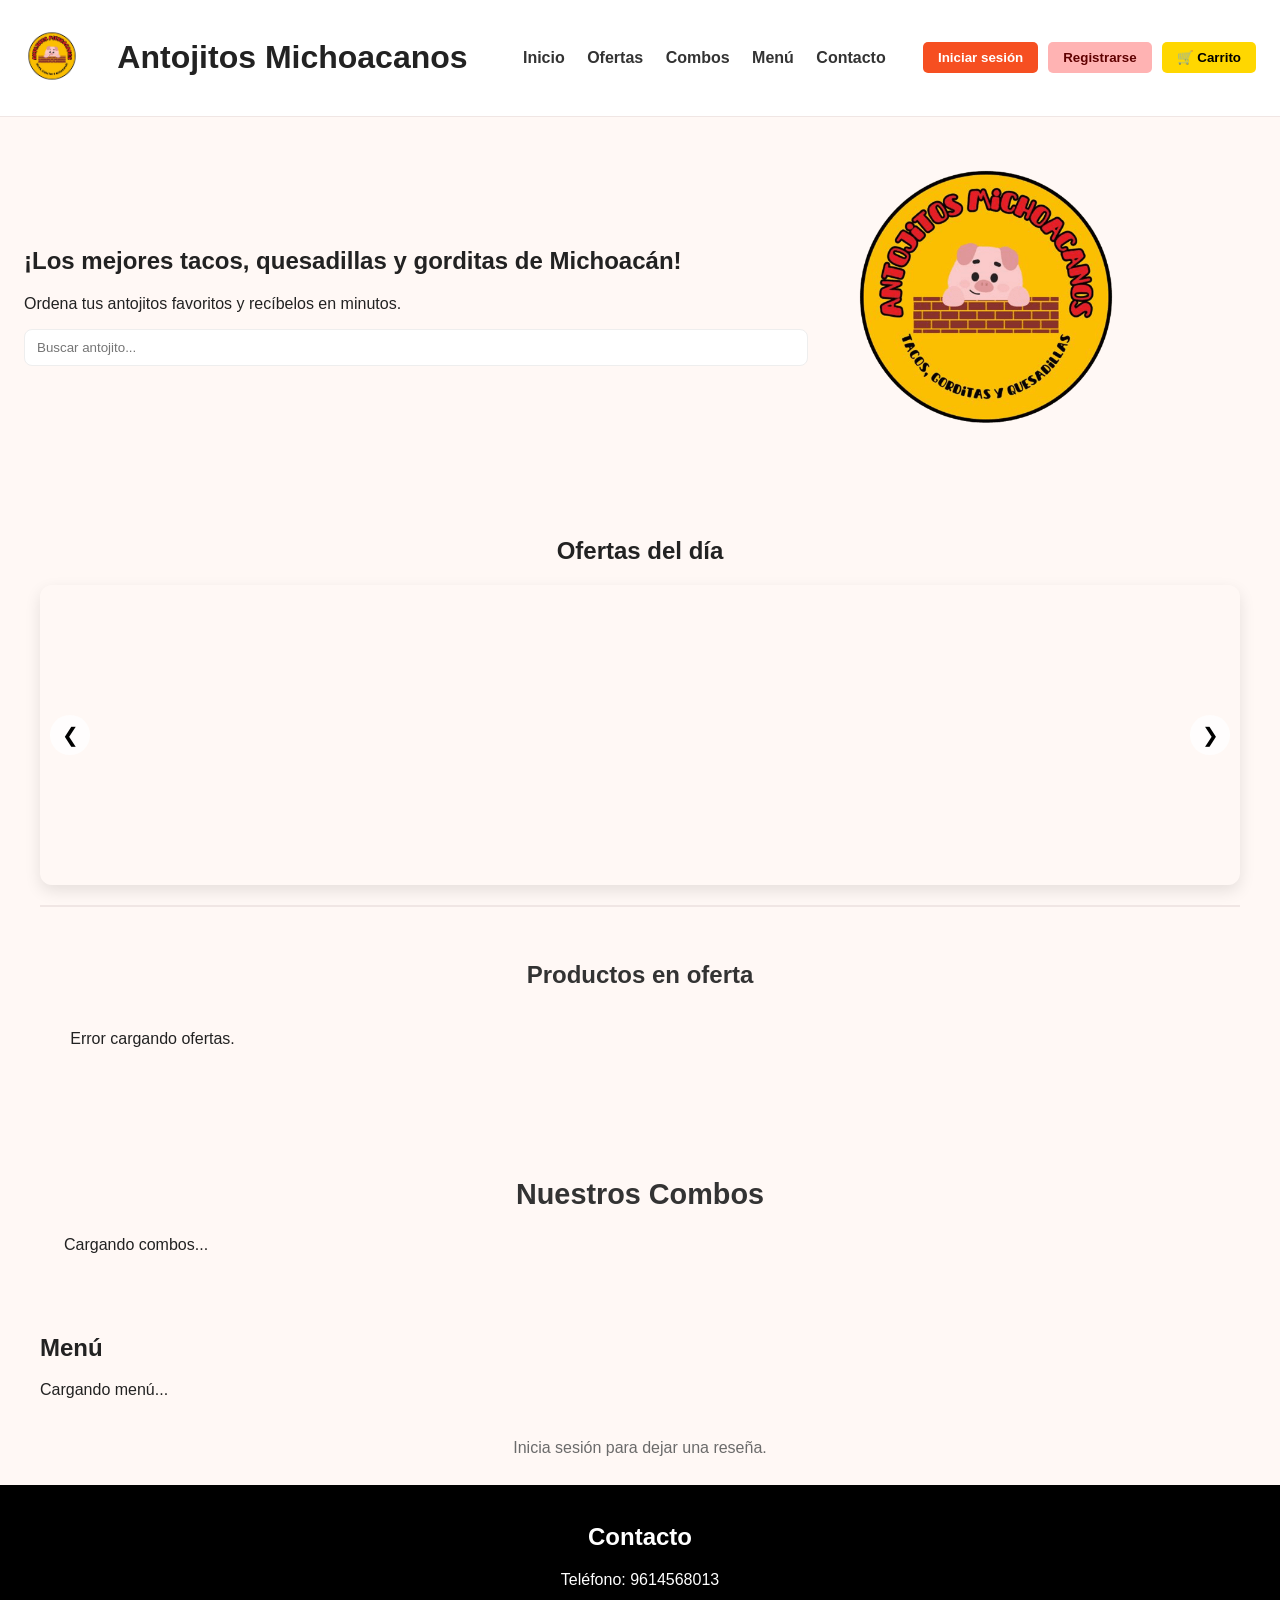
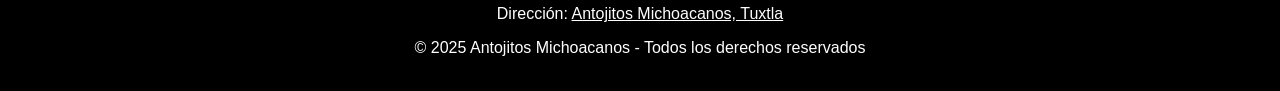
==== index.html @ 2a22ac3e "boton de combos agregado y funcionando" ====
<!DOCTYPE html>
<html lang="es">
<head>
	<meta charset="UTF-8">
	<meta name="viewport" content="width=device-width, initial-scale=1.0">
	<title>Antojitos Michoacanos - Ecommerce</title>
	<link rel="stylesheet" href="style_index.css">
</head>
<body>

	<header class="header">
		<div class="logo">
			<img src="img/logo.png" alt="Antojitos Michoacanos" width="56" height="56">
		</div>

		<h1>Antojitos Michoacanos</h1>

		<nav class="nav">
			<a href="#">Inicio</a>
            <a href="#ofertas-section">Ofertas</a>
            <a href="#combos-section">Combos</a>
			<a href="#menu-section">Menú</a>
			<a href="#contacto">Contacto</a>
		</nav>

		<div class="user-actions">
			<button class="btn-login" onclick="abrirModal('login')">Iniciar sesión</button>
			<button class="btn-register" onclick="abrirModal('register')">Registrarse</button>
			<button class="btn-cart" onclick="toggleCarrito()">🛒 Carrito</button>
		</div>
	</header>

	<section class="hero">
		<div>
			<h2>¡Los mejores tacos, quesadillas y gorditas de Michoacán!</h2>
			<p>Ordena tus antojitos favoritos y recíbelos en minutos.</p>
			<div class="search">
				<input type="text" id="search-input" placeholder="Buscar antojito...">
			</div>
		</div>
		<img src="img/logo.png" alt="Antojitos Michoacanos" style="border-radius:12px; max-width: 300px;">
	</section>

	<section class="ofertas-carousel" id="ofertas-section">
		<h2>Ofertas del día</h2>
		<div class="carousel-container">
			<button class="carousel-button prev">❮</button>
			<div class="carousel-track" id="carousel-track">
				<!-- Las diapositivas se cargarán dinámicamente aquí -->
			</div>
			<button class="carousel-button next">❯</button>
		</div>

		<!-- Productos en oferta -->
		<div class="ofertas-productos">
			<h3>Productos en oferta</h3>
			<div class="ofertas-grid" id="ofertas-grid">
				<div class="loading">Cargando productos en oferta...</div>
			</div>
		</div>
	</section>

	<!-- Sección de Combos -->
	<section class="combos-section" id="combos-section">
		<h2>Nuestros Combos</h2>
		<div class="combos-grid" id="combos-grid">
			<div class="loading">Cargando combos...</div>
		</div>
	</section>

	<main class="container" id="menu-section">
		<h2>Menú</h2>
		<div class="grid" id="menu-grid">
			<!-- Los productos se cargarán dinámicamente desde la API -->
			<div class="loading">Cargando menú...</div>
		</div>
	</main>

    <!-- Cuadro para dejar una reseña (se muestra solo si estás logueado) -->
    <section id="reseña-section" style="margin:20px auto; max-width:800px;">
        <div id="review-box-container">
            <!-- Se inyecta el formulario desde script_index.js cuando el usuario está logueado -->
        </div>
    </section>


	<!-- Carrito -->
	<div class="cart" id="carrito" style="display:none;">
		<header>
			<h3>Tu carrito</h3>
			<button onclick="toggleCarrito()">✖</button>
		</header>
		<div class="items" id="items"></div>
		<div class="foot">
			<p><strong>Total:</strong> $<span id="total">0</span></p>
			<button class="btn-checkout" onclick="finalizarCompra()">Finalizar compra</button>
		</div>
	</div>

	<!-- Modal Login/Register -->
    <div class="modal" id="modal" style="display: none;">
        <div class="modal-content" id="modal-content">
            <div class="modal-header">
                <div class="modal-tabs">
                    <button class="tab-link active" onclick="showTab('login')">Iniciar sesión</button>
                    <button class="tab-link" onclick="showTab('register')">Registrarse</button>
                </div>
                <button class="close-modal" onclick="cerrarModal()">&times;</button>
            </div>

            <div id="login" class="tab-content" style="display: block;">
                <div class="modal-body">
                    <input type="text" id="user-input" placeholder="Usuario o correo">
                    <input type="password" id="login-password" placeholder="Contraseña">
                    <a href="#" class="forgot-password">¿Olvidaste tu contraseña?</a>
                </div>
                <div class="modal-buttons">
                    <button class="btn-primary" onclick="login()">Iniciar sesión</button>
                </div>
            </div>

            <div id="register" class="tab-content" style="display: none;">
                <div class="modal-body">
                    <input type="text" id="register-user-input" placeholder="Nombre de usuario">
                    <input type="email" id="register-email" placeholder="Correo electrónico">
                    <input type="password" id="register-password" placeholder="Contraseña">
                    <input type="password" id="register-confirm-password" placeholder="Confirmar contraseña">
                </div>
                <div class="modal-buttons">
                    <button class="btn-primary" onclick="register()">Crear cuenta</button>
                </div>
            </div>

            <div class="social-login">
                <p>O inicia sesión con</p>
                <div class="social-buttons">
                    <button class="social-google" onclick="showToast('Login con Google - En desarrollo')">Google</button>
                    <button class="social-facebook" onclick="showToast('Login con Facebook - En desarrollo')">Facebook</button>
                </div>
            </div>
        </div>
    </div>



<!-- Modal de selección de guisos -->
<div class="modal" id="modalGuisos" style="display: none;">
    <div class="modal-content">
        <div class="modal-header">
            <h3 id="tituloGuisos">Seleccionar Guisos</h3>
            <button class="close-modal" onclick="cerrarModalGuisos()">&times;</button>
        </div>
        <div class="modal-body">
            <p>Selecciona la cantidad de cada guiso:</p>

            <!-- Contenedor dinámico para guisos (llenado desde JS) -->
            <div id="guisos-list">
                <!-- Se inyectan los sub_productos aquí -->
            </div>

            <div class="modal-buttons">
                <button class="btn-primary" onclick="confirmarGuisos()">Agregar al carrito</button>
            </div>
        </div>
    </div>
</div>

<!-- Modal de selección de bebidas -->
<div class="modal" id="modalBebidas" style="display: none;">
    <div class="modal-content">
        <div class="modal-header">
            <h3 id="tituloBebidas">Seleccionar Bebida</h3>
            <button class="close-modal" onclick="cerrarModalBebidas()">&times;</button>
        </div>
        <div class="modal-body">
            <div id="opciones-bebidas">
                <!-- Las opciones de bebidas se agregarán dinámicamente (antes estaba vacío) -->
            </div>
            <div class="modal-buttons">
                <button class="btn-primary" onclick="confirmarBebidas()">Agregar al carrito</button>
            </div>
        </div>
    </div>
</div>

<!-- Modal de selección de Consomé -->
<div class="modal" id="modalConsome" style="display: none;">
    <div class="modal-content">
        <div class="modal-header">
            <h3 id="tituloConsome">Seleccionar Consomé</h3>
            <button class="close-modal" onclick="cerrarModalConsome()">&times;</button>
        </div>
        <div class="modal-body">
            <p>Selecciona la presentación:</p>

            <!-- Contenedor dinámico para presentaciones de consomé -->
            <div id="consome-options">
                <!-- Radios dinámicos con los sub_productos (nombre / precio) -->
            </div>

            <div style="margin-top: 15px; padding: 12px; background: #f9f9f9; border-radius: 8px;">
                <label style="display: flex; align-items: center; gap: 8px; font-weight: 600;">
                    <span>Cantidad:</span>
                    <button onclick="cambiarCantidadConsome(-1)" style="width: 32px; height: 32px; border: none; background: var(--accent); color: white; border-radius: 8px; cursor: pointer;">-</button>
                    <input type="number" id="cantidad-consome" value="1" min="1" style="width: 60px; text-align: center; padding: 8px; border: 1px solid #ccc; border-radius: 8px;">
                    <button onclick="cambiarCantidadConsome(1)" style="width: 32px; height: 32px; border: none; background: var(--accent); color: white; border-radius: 8px; cursor: pointer;">+</button>
                </label>
            </div>

            <div class="modal-buttons" style="margin-top: 15px;">
                <button class="btn-primary" onclick="confirmarConsome()">Agregar al carrito</button>
            </div>
        </div>
    </div>
</div>

<!-- Modal de Métodos de Pago -->
<div class="modal" id="modalPago" style="display: none;">
    <div class="modal-content">
        <div class="modal-header">
            <h3>Métodos de pago</h3>
            <button class="close-modal" onclick="cerrarModalPago()">&times;</button>
        </div>
        <div class="modal-body">
            <div id="savedMethods">
                <p style="text-align:center; color:var(--muted);">Cargando métodos guardados...</p>
            </div>

            <hr style="border:none; border-top:1px solid #eee; margin:12px 0;">

            <div id="addPayment">
                <p style="margin:0 0 8px 0; font-weight:700;">Agregar nuevo método</p>
                <select id="payment-type" onchange="actualizarCamposPago()" style="padding:8px; border-radius:8px; border:1px solid #ddd; width:100%;">
                    <option value="efectivo">Efectivo</option>
                    <option value="tarjeta_credito">Tarjeta de Crédito</option>
                    <option value="tarjeta_debito">Tarjeta de Débito</option>
                </select>
                
                <!-- Campos para Tarjeta -->
                                <div id="campos-tarjeta" style="display:none;">
                                    <input id="payment-label" type="text" placeholder="Nombre (ej. Mi tarjeta Visa)" style="margin-top:8px; padding:8px; border-radius:8px; border:1px solid #ddd; width:100%; box-sizing:border-box;">
                                    <input id="payment-number" type="text" placeholder="Número de tarjeta" style="margin-top:8px; padding:8px; border-radius:8px; border:1px solid #ddd; width:100%; box-sizing:border-box;">
                                </div>
                
                                <div id="tipo-pedido-pago" style="margin-top:10px;">
                                    <p style="margin:0 0 8px 0; font-weight:700;">Tipo de Pedido:</p>
                                    <label><input type="radio" name="tipo_pedido_pago" value="local" checked> Local</label>
                                    <label><input type="radio" name="tipo_pedido_pago" value="llevar"> Llevar</label>
                                </div>
                
                                <div class="modal-buttons" style="margin-top:10px;">
                                    <button onclick="guardarMetodoPago()" class="btn-primary">Guardar método</button>
                                </div>
            </div>
        </div>
        <div class="modal-buttons" style="padding:16px; display:flex; gap:8px;">
            <button onclick="cerrarModalPago()" style="flex:1; border-radius:8px; padding:10px;">Cancelar</button>
            <button onclick="confirmarPago()" class="btn-primary" style="flex:1;">Confirmar y pagar</button>
        </div>
    </div>
</div>

	<footer class="footer" id="contacto">
		<h2>Contacto</h2>
		<p>Teléfono: 9614568013</p>
		<p>Dirección: <a href="https://maps.app.goo.gl/WC5f7nY7KcZCEkFu6" target="_blank">Antojitos Michoacanos, Tuxtla</a></p>
		<p>© 2025 Antojitos Michoacanos - Todos los derechos reservados</p>
	</footer>

    <!-- Notificación Toast -->
    <div class="toast-notification" id="toast">
        <span class="icon">✅</span>
        <span class="message"></span>
    </div>

	<script src="script_index.js?v=1.1"></script>
</body>
</html>
---- style_index.css ----
:root {
	--accent: #d9480f;
	--bg: #fff8f5;
	--muted: #6b6b6b;
}

html {
	scroll-behavior: smooth;
}

body {
	margin: 0;
	font-family: 'Inter', sans-serif;
	background: var(--bg);
	color: #222;
}

/* Header */
.header {
	display: flex;
	align-items: center;
	justify-content: space-between;
	padding: 18px 24px;
	background: #fff;
	border-bottom: 1px solid #f0e6e4;
	position: sticky;
	top: 0;
	z-index: 10;
}

.logo img {
	border-radius: 8px;
}

.nav a {
	margin-left: 18px;
	text-decoration: none;
	color: #333;
	font-weight: 600;
}

.nav a:hover {
	color: var(--accent);
}

/* Hero */
.hero {
	display: grid;
	grid-template-columns: 1fr 420px;
	gap: 28px;
	padding: 30px 24px;
	align-items: center;
}

.search {
	margin-top: 16px;
	display: flex;
	gap: 8px;
}

.search input {
	flex: 1;
	padding: 10px 12px;
	border-radius: 8px;
	border: 1px solid #eee;
}

.search button {
	background: var(--accent);
	color: white;
	border: none;
	padding: 10px 12px;
	border-radius: 8px;
	font-weight: 700;
	cursor: pointer;
}

/* Estilos para los resultados de búsqueda */
.search {
    position: relative;
}

.search-results {
    position: absolute;
    top: 100%;
    left: 0;
    right: 0;
    background: white;
    border-radius: 8px;
    box-shadow: 0 4px 12px rgba(0,0,0,0.1);
    margin-top: 8px;
    max-height: 300px;
    overflow-y: auto;
    display: none;
    z-index: 1000;
}

.search-item {
    display: flex;
    align-items: center;
    padding: 12px;
    cursor: pointer;
    border-bottom: 1px solid #eee;
    transition: background 0.2s ease;
}

.search-item:last-child {
    border-bottom: none;
}

.search-item:hover {
    background: #fff5ef;
}

.search-item img {
    width: 50px;
    height: 50px;
    object-fit: cover;
    border-radius: 6px;
    margin-right: 12px;
}

.search-item-info {
    flex: 1;
}

.search-item-info h4 {
    margin: 0;
    font-size: 1rem;
    color: #333;
}

.search-item-info p {
    margin: 4px 0 0;
    color: var(--accent);
    font-weight: 600;
}

.no-results {
    padding: 16px;
    text-align: center;
    color: #666;
}

/* Carrusel de Ofertas */
.ofertas-carousel {
	padding: 20px 24px;
	max-width: 1200px;
	margin: 20px auto;
	scroll-margin-top: 80px; /* Ajuste para el header sticky */
}

.ofertas-carousel h2 {
	text-align: center;
	margin-bottom: 20px;
}

.carousel-container {
	position: relative;
	overflow: hidden;
	border-radius: 12px;
	box-shadow: 0 6px 16px rgba(0, 0, 0, 0.1);
    height: 300px;
}

.carousel-track {
	display: flex;
	position: relative;
	height: 100%;
	width: 100%;
	transition: transform 0.5s ease-in-out;
}

.carousel-slide {
	flex: 0 0 100%;
	position: absolute;
	width: 100%;
	height: 100%;
}

.carousel-slide {
    min-width: 100%;
    position: absolute;
    transition: transform 0.5s ease-in-out;
}

.carousel-slide img {
    width: 100%;
    height: 300px;
    object-fit: cover;
    display: block;
}

.slide-content {
	position: absolute;
	bottom: 0;
	left: 0;
	right: 0;
	padding: 20px;
	background: linear-gradient(transparent, rgba(0,0,0,0.8));
	color: white;
}

.slide-content h3 {
	margin: 0;
	font-size: 24px;
}

.slide-content p {
	margin: 5px 0 0;
	opacity: 0.9;
}

.carousel-button {
	position: absolute;
	top: 50%;
	transform: translateY(-50%);
	background: rgba(255,255,255,0.8);
	border: none;
	width: 40px;
	height: 40px;
	border-radius: 50%;
	font-size: 20px;
	cursor: pointer;
	z-index: 2;
	transition: all 0.3s ease;
}

.carousel-button:hover {
	background: white;
	box-shadow: 0 0 10px rgba(0,0,0,0.2);
}

.carousel-button.prev {
	left: 10px;
}

.carousel-button.next {
	right: 10px;
}

/* Productos en oferta */
.ofertas-productos {
	padding: 30px 0;
	border-top: 2px solid #f0e6e4;
	margin-top: 20px;
}

.ofertas-productos h3 {
	text-align: center;
	font-size: 1.5rem;
	color: #333;
	margin-bottom: 25px;
}

.ofertas-grid {
	display: grid;
	grid-template-columns: repeat(auto-fill, minmax(160px, 1fr));
	gap: 18px;
	padding: 0 24px;
}

.oferta-card {
	background: white;
	border-radius: 12px;
	overflow: hidden;
	box-shadow: 0 6px 16px rgba(0, 0, 0, 0.04);
	transition: transform 0.3s ease, box-shadow 0.3s ease;
	position: relative;
}

.oferta-card:hover {
	transform: translateY(-8px);
	box-shadow: 0 12px 24px rgba(0, 0, 0, 0.12);
}

.oferta-card-image {
	width: 100%;
	height: 180px;
	object-fit: cover;
	display: block;
}

.oferta-card-content {
	padding: 14px;
}

.oferta-card-name {
	font-weight: 700;
	font-size: 0.95rem;
	color: #333;
	margin: 0 0 6px 0;
	overflow: hidden;
	text-overflow: ellipsis;
	white-space: nowrap;
}

.oferta-card-description {
	font-size: 0.8rem;
	color: #888;
	margin: 0 0 10px 0;
	display: -webkit-box;
	-webkit-line-clamp: 3;
	-webkit-box-orient: vertical;
	line-clamp: 3;
	overflow: hidden;
	word-wrap: break-word;
}

.oferta-card-price {
	color: var(--accent);
	font-weight: 700;
	font-size: 1.1rem;
	margin-bottom: 10px;
}

.oferta-card-button {
	width: 100%;
	padding: 10px;
	background: var(--accent);
	color: white;
	border: none;
	border-radius: 8px;
	font-weight: 600;
	cursor: pointer;
	transition: background 0.2s ease;
	font-size: 0.9rem;
}

.oferta-card-button:hover {
	background: #b83b0d;
}

.oferta-badge {
	position: absolute;
	top: 10px;
	right: 10px;
	background: var(--accent);
	color: white;
	padding: 6px 12px;
	border-radius: 20px;
	font-weight: 700;
	font-size: 0.8rem;
}

/* =============================
   Sección de Combos
============================= */
.combos-section {
	padding: 20px 24px;
	max-width: 1200px;
	margin: 20px auto;
	scroll-margin-top: 80px;
}

.combos-section h2 {
	text-align: center;
	margin-bottom: 25px;
	font-size: 1.8rem;
	color: #333;
}

.combos-grid {
	display: grid;
	grid-template-columns: repeat(auto-fill, minmax(160px, 1fr));
	gap: 18px;
	padding: 0 24px;
}

.combo-card {
	background: white;
	border-radius: 12px;
	overflow: hidden;
	box-shadow: 0 6px 16px rgba(0, 0, 0, 0.04);
	transition: transform 0.3s ease, box-shadow 0.3s ease;
	position: relative;
	display: flex;
	flex-direction: column;
}

.combo-card:hover {
	transform: translateY(-8px);
	box-shadow: 0 12px 24px rgba(0, 0, 0, 0.12);
}

.combo-card-image {
	width: 100%;
	height: 180px;
	object-fit: cover;
	display: block;
}

.combo-card-content {
	padding: 14px;
	flex: 1;
	display: flex;
	flex-direction: column;
}

.combo-card-name {
	font-weight: 700;
	font-size: 0.95rem;
	color: #333;
	margin: 0 0 6px 0;
	overflow: hidden;
	text-overflow: ellipsis;
	white-space: nowrap;
}

.combo-card-description {
	font-size: 0.8rem;
	color: #888;
	margin: 0 0 10px 0;
	display: -webkit-box;
	-webkit-line-clamp: 2;
	-webkit-box-orient: vertical;
	line-clamp: 2;
	overflow: hidden;
	word-wrap: break-word;
	flex: 1;
}

.combo-card-price {
	color: var(--accent);
	font-weight: 700;
	font-size: 1.1rem;
	margin-bottom: 10px;
}

.combo-card-button {
	width: 100%;
	padding: 10px;
	background: var(--accent);
	color: white;
	border: none;
	border-radius: 8px;
	font-weight: 600;
	cursor: pointer;
	transition: background 0.2s ease;
	font-size: 0.9rem;
}

.combo-card-button:hover {
	background: #b83b0d;
}

.combo-badge {
	position: absolute;
	top: 10px;
	right: 10px;
	background: #4CAF50;
	color: white;
	padding: 6px 12px;
	border-radius: 20px;
	font-weight: 700;
	font-size: 0.8rem;
}

/* Productos */
.container {
	padding: 20px 24px;
	max-width: 1200px;
	margin: auto;
	scroll-margin-top: 80px; /* Ajuste para el header sticky */
}

.grid {
	display: grid;
	grid-template-columns: repeat(auto-fill, minmax(220px, 1fr));
	gap: 18px;
}

.card {
	background: white;
	border-radius: 12px;
	padding: 12px;
	box-shadow: 0 6px 16px rgba(0, 0, 0, 0.04);
	text-align: center;
}

.card img {
	width: 100%;
	height: 140px;
	object-fit: cover;
	border-radius: 8px;
}

.card button {
	margin-top: 10px;
	background: var(--accent);
	color: white;
	border: none;
	padding: 8px 10px;
	border-radius: 8px;
	cursor: pointer;
}

/* Carrito */
.cart {
	position: fixed;
	right: 18px;
	bottom: 18px;
	width: 320px;
	background: white;
	border-radius: 12px;
	box-shadow: 0 12px 30px rgba(0, 0, 0, 0.12);
	overflow: hidden;
}

.cart header {
	display: flex;
	justify-content: space-between;
	align-items: center;
	padding: 12px;
	background: linear-gradient(90deg, var(--accent), #b83b0d);
	color: white;
}

.cart .items {
	max-height: 320px;
	overflow: auto;
	padding: 12px;
}

.cart .foot {
	padding: 12px;
	border-top: 1px solid #f3e6e4;
}

/* Botón checkout */
.btn-checkout {
	width: 100%;
	padding: 10px;
	border: none;
	border-radius: 10px;
	background: var(--accent);
	color: white;
	font-weight: 700;
	cursor: pointer;
}

/* Modal */
.modal {
	position: fixed;
	inset: 0;
	background: rgba(0, 0, 0, 0.6);
	display: none;
	align-items: center;
	justify-content: center;
	animation: fadeIn 0.3s ease-out;
	z-index: 999;
	padding: 16px;
}

@keyframes fadeIn {
	from { opacity: 0; }
	to { opacity: 1; }
}

.modal-content {
	background: white;
	border-radius: 16px;
	width: 420px;
	max-width: 100%;
	box-shadow: 0 10px 25px rgba(0,0,0,0.1);
	transform: scale(0.95);
	animation: scaleIn 0.3s ease-out forwards;
	overflow: hidden;
	max-height: calc(100vh - 32px);
	overflow-y: auto;
	box-sizing: border-box;
}

.modal-header {
    display: flex;
    justify-content: space-between;
    align-items: center;
    padding: 10px 10px 0 24px;
}

.modal-tabs {
    display: flex;
}

.tab-link {
    padding: 10px 16px;
    border: none;
    background: none;
    cursor: pointer;
    font-size: 1rem;
    color: #888;
    position: relative;
    transition: color 0.2s ease;
}

.tab-link.active {
    color: #000;
    font-weight: bold;
}

.tab-link.active::after {
    content: '';
    position: absolute;
    bottom: -1px;
    left: 0;
    right: 0;
    height: 2px;
    background: var(--accent);
}

.tab-content {
    display: none;
	padding: 24px;
}

.tab-content.active {
    display: block;
}

.forgot-password {
    font-size: 0.9rem;
    text-align: right;
    color: var(--accent);
    text-decoration: none;
    margin-top: 4px;
}

.btn-primary {
    width: 100%;
    padding: 12px;
    border: none;
    border-radius: 8px;
    background: var(--accent);
    color: white;
    font-weight: 700;
    cursor: pointer;
    transition: background 0.2s ease;
}

.btn-primary:hover {
    background: #b83b0d;
}

.social-login {
    padding: 24px;
    text-align: center;
    background: #f9f9f9;
    border-top: 1px solid #eee;
}

.social-login p {
    margin: 0 0 12px;
    color: #888;
}

.social-buttons {
    display: flex;
    gap: 12px;
}

.social-buttons button {
    flex: 1;
    padding: 10px;
    border-radius: 8px;
    border: 1px solid #ddd;
    background: white;
    cursor: pointer;
    font-weight: 600;
    transition: all 0.2s ease;
}

.social-buttons button:hover {
    transform: translateY(-2px);
    box-shadow: 0 4px 8px rgba(0,0,0,0.05);
}

.social-google { color: #db4437; }
.social-facebook { color: #3b5998; }

@keyframes scaleIn {
	from { transform: scale(0.95); opacity: 0; }
	to { transform: scale(1); opacity: 1; }
}

.modal-header {
	display: flex;
	justify-content: space-between;
	align-items: center;
	border-bottom: 1px solid #eee;
	padding-bottom: 10px;
}

.modal-body {
	padding: 20px 24px;
	display: flex;
	flex-direction: column;
	gap: 12px;
}

.modal-body input,
.modal-body select {
	width: 100%;
	padding: 12px 14px;
	border-radius: 8px;
	border: 1px solid #ddd;
	transition: all 0.2s ease;
	box-sizing: border-box;
	margin: 0;
}

.modal-body input:focus {
	outline: none;
	border-color: var(--accent);
	box-shadow: 0 0 0 3px color-mix(in srgb, var(--accent) 20%, transparent);
}

.modal-buttons button {
	flex: 1;
	padding: 10px;
	border-radius: 8px;
	border: 1px solid #ccc;
	cursor: pointer;
	transition: all 0.2s ease;
}

.modal-buttons button:hover {
	transform: translateY(-2px);
	box-shadow: 0 4px 8px rgba(0,0,0,0.1);
}

.modal-buttons button:last-child {
	background-color: var(--accent);
	color: white;
	border: none;
}

.modal-buttons {
	display: flex;
	gap: 8px;
	margin-top: 20px;
}

.welcome-user {
	font-weight: bold;
	margin-right: 10px;
}

.btn-logout {
	background-color: #dc3545;
	color: white;
}

.close-modal {
	background: none;
	border: none;
	font-size: 1.5rem;
	cursor: pointer;
	color: #888;
	transition: color 0.2s ease;
}

.close-modal:hover {
	color: #333;
}

/* Botones de usuario */
.user-actions {
	display: flex;
	gap: 10px;
}

.user-actions button {
	padding: 8px 15px;
	border: none;
	border-radius: 5px;
	cursor: pointer;
	font-weight: bold;
	transition: 0.3s ease;
}

.btn-login {
	background-color: #f64f21;
	color: #ffffff;
}

.btn-register {
	background-color: #ffb3b3;
	color: #600000;
}

.btn-cart {
	background-color: #ffd700;
	color: #000;
}

.user-actions button:hover {
	transform: scale(1.05);
	opacity: 0.9;
}

/* Footer */
.footer {
	padding: 18px 24px;
	margin-top: 28px;
	background-color: #000;
	color: #fff;
	text-align: center;
}

.footer a {
	color: #fff;
}

/* Responsive */
@media (max-width: 900px) {
	.hero {
		grid-template-columns: 1fr;
	}
	.cart {
		width: 92%;
		left: 4%;
		right: 4%;
	}
}

/* Ajustes para móviles */
@media (max-width: 480px) {
	.modal {
		padding: 12px;
	}
	.modal-content {
		width: 100%;
		max-height: calc(100vh - 24px);
	}
	.modal-body {
		padding: 16px;
	}
	.modal-buttons {
		padding: 16px;
	}
}

/* =============================
   Modal de selección de guisos
============================= */

#modalGuisos .modal-content {
	padding: 24px;
	border-radius: 16px;
	background: #fff;
	box-shadow: 0 12px 30px rgba(0, 0, 0, 0.15);
	width: 420px;
	max-width: 90%;
}

#modalGuisos .modal-header {
	display: flex;
	justify-content: space-between;
	align-items: center;
	margin-bottom: 16px;
	padding-bottom: 10px;
	border-bottom: 1px solid #eee;
}

#modalGuisos .modal-header h3 {
	font-size: 1.25rem;
	color: #333;
	margin: 0;
}

#modalGuisos .modal-body {
	display: flex;
	flex-direction: column;
	gap: 16px;
}

#modalGuisos p {
	margin: 0;
	color: #666;
	font-size: 0.95rem;
	text-align: center;
}

.guiso-item {
	display: flex;
	justify-content: space-between;
	align-items: center;
	background: #fafafa;
	padding: 10px 14px;
	border-radius: 10px;
	border: 1px solid #eee;
	transition: background 0.2s ease;
}

.guiso-item:hover {
	background: #fff5ef;
}

.guiso-item span {
	font-weight: 600;
	color: #333;
}

.cantidad-control {
	display: flex;
	align-items: center;
	gap: 8px;
}

.cantidad-control button {
	width: 32px;
	height: 32px;
	border: none;
	background-color: var(--accent);
	color: white;
	font-size: 18px;
	border-radius: 8px;
	cursor: pointer;
	transition: transform 0.2s ease, background 0.2s ease;
}

.cantidad-control button:hover {
	transform: scale(1.1);
	background-color: #b83b0d;
}

.cantidad-control input {
	width: 60px;
	text-align: center;
	padding: 8px;
	border-radius: 8px;
	border: 1px solid #ccc;
	font-weight: 600;
	font-size: 1rem;
}

#modalGuisos .modal-buttons {
	margin-top: 18px;
}

#modalGuisos .btn-primary {
	width: 100%;
	padding: 12px;
	border-radius: 10px;
	font-size: 1rem;
}

/* =============================
   Modal de selección de bebidas
============================= */

#modalBebidas .modal-content {
	padding: 24px;
	border-radius: 16px;
	background: #fff;
	box-shadow: 0 12px 30px rgba(0, 0, 0, 0.15);
	width: 420px;
	max-width: 90%;
}

#modalBebidas .modal-header {
	display: flex;
	justify-content: space-between;
	align-items: center;
	margin-bottom: 16px;
	padding-bottom: 10px;
	border-bottom: 1px solid #eee;
}

#modalBebidas .modal-header h3 {
	font-size: 1.25rem;
	color: #333;
	margin: 0;
}

#modalBebidas .modal-body {
	display: flex;
	flex-direction: column;
	gap: 16px;
}

#modalBebidas p {
	margin: 0;
	color: #666;
	font-size: 0.95rem;
	text-align: center;
}

#modalBebidas .modal-buttons {
	margin-top: 18px;
}

#modalBebidas .btn-primary {
	width: 100%;
	padding: 12px;
	border-radius: 10px;
	font-size: 1rem;
}

/* =============================
   Modal de selección de Consomé
============================= */

#modalConsome .modal-content {
	padding: 24px;
	border-radius: 16px;
	background: #fff;
	box-shadow: 0 12px 30px rgba(0, 0, 0, 0.15);
	width: 420px;
	max-width: 90%;
}

#modalConsome .modal-header {
	display: flex;
	justify-content: space-between;
	align-items: center;
	margin-bottom: 16px;
	padding-bottom: 10px;
	border-bottom: 1px solid #eee;
}

#modalConsome .modal-header h3 {
	font-size: 1.25rem;
	color: #333;
	margin: 0;
}

#modalConsome .modal-body {
	display: flex;
	flex-direction: column;
	gap: 12px;
}

#modalConsome p {
	margin: 0;
	color: #666;
	font-size: 0.95rem;
	text-align: center;
}

.consome-item {
	display: flex;
	align-items: center;
	padding: 12px 14px;
	background: #fafafa;
	border-radius: 10px;
	border: 1px solid #eee;
	transition: background 0.2s ease, border-color 0.2s ease;
	cursor: pointer;
}

.consome-item:hover {
	background: #fff5ef;
	border-color: var(--accent);
}

.consome-item label {
	display: flex;
	align-items: center;
	gap: 12px;
	width: 100%;
	margin: 0;
	cursor: pointer;
}

.consome-item input[type="radio"] {
	width: 18px;
	height: 18px;
	cursor: pointer;
	accent-color: var(--accent);
}

.size-label {
	flex: 1;
	font-weight: 600;
	color: #333;
}

.size-price {
	color: var(--accent);
	font-weight: 700;
	font-size: 1rem;
}

#modalConsome .modal-buttons {
	margin-top: 18px;
}

#modalConsome .btn-primary {
	width: 100%;
	padding: 12px;
	border-radius: 10px;
	font-size: 1rem;
}

/* =============================
   Notificación Toast
============================= */
.toast-notification {
    position: fixed;
    top: 20px;
    right: 20px;
    background-color: #4CAF50;
    color: white;
    padding: 16px 24px;
    border-radius: 8px;
    box-shadow: 0 4px 12px rgba(0,0,0,0.15);
    display: flex;
    align-items: center;
    gap: 12px;
    z-index: 9999;
    opacity: 0;
    transform: translateY(-20px);
    transition: all 0.3s ease;
}

.toast-notification.show {
    opacity: 1;
    transform: translateY(0);
}

.toast-notification .icon {
    font-size: 24px;
}

.toast-notification .message {
    font-weight: 500;
}

/* =============================
   Mensaje de error en cantidad
============================= */
.error-msg {
	display: none;
	color: #e74c3c;
	font-size: 0.8rem;
	margin-top: 4px;
	font-weight: 500;
	text-align: right;
}

/* =============================
   Review Box
============================= */
.review-box {
    background: #fff;
    border: 1px solid #eee;
    padding: 20px;
    border-radius: 12px;
    box-shadow: 0 6px 16px rgba(0, 0, 0, 0.04);
    margin-top: 20px;
}

.review-title {
    font-size: 1.5rem;
    color: var(--accent);
    margin-top: 0;
    margin-bottom: 15px;
    text-align: center;
}

.form-group {
    margin-bottom: 15px;
}

.form-label {
    display: block;
    font-size: 0.95rem;
    color: #555;
    margin-bottom: 5px;
    font-weight: 600;
}

.form-select,
.form-textarea {
    width: 100%;
    padding: 10px 12px;
    border-radius: 8px;
    border: 1px solid #ddd;
    box-sizing: border-box;
    font-family: 'Inter', sans-serif;
    font-size: 1rem;
    transition: border-color 0.2s ease, box-shadow 0.2s ease;
}

.form-select:focus,
.form-textarea:focus {
    outline: none;
    border-color: var(--accent);
    box-shadow: 0 0 0 3px rgba(217, 72, 15, 0.2);
}

.form-textarea {
    resize: vertical;
}

.form-actions {
    text-align: right;
    margin-top: 20px;
}

.form-actions .btn-primary {
    padding: 10px 20px;
    font-size: 1rem;
    border-radius: 8px;
}
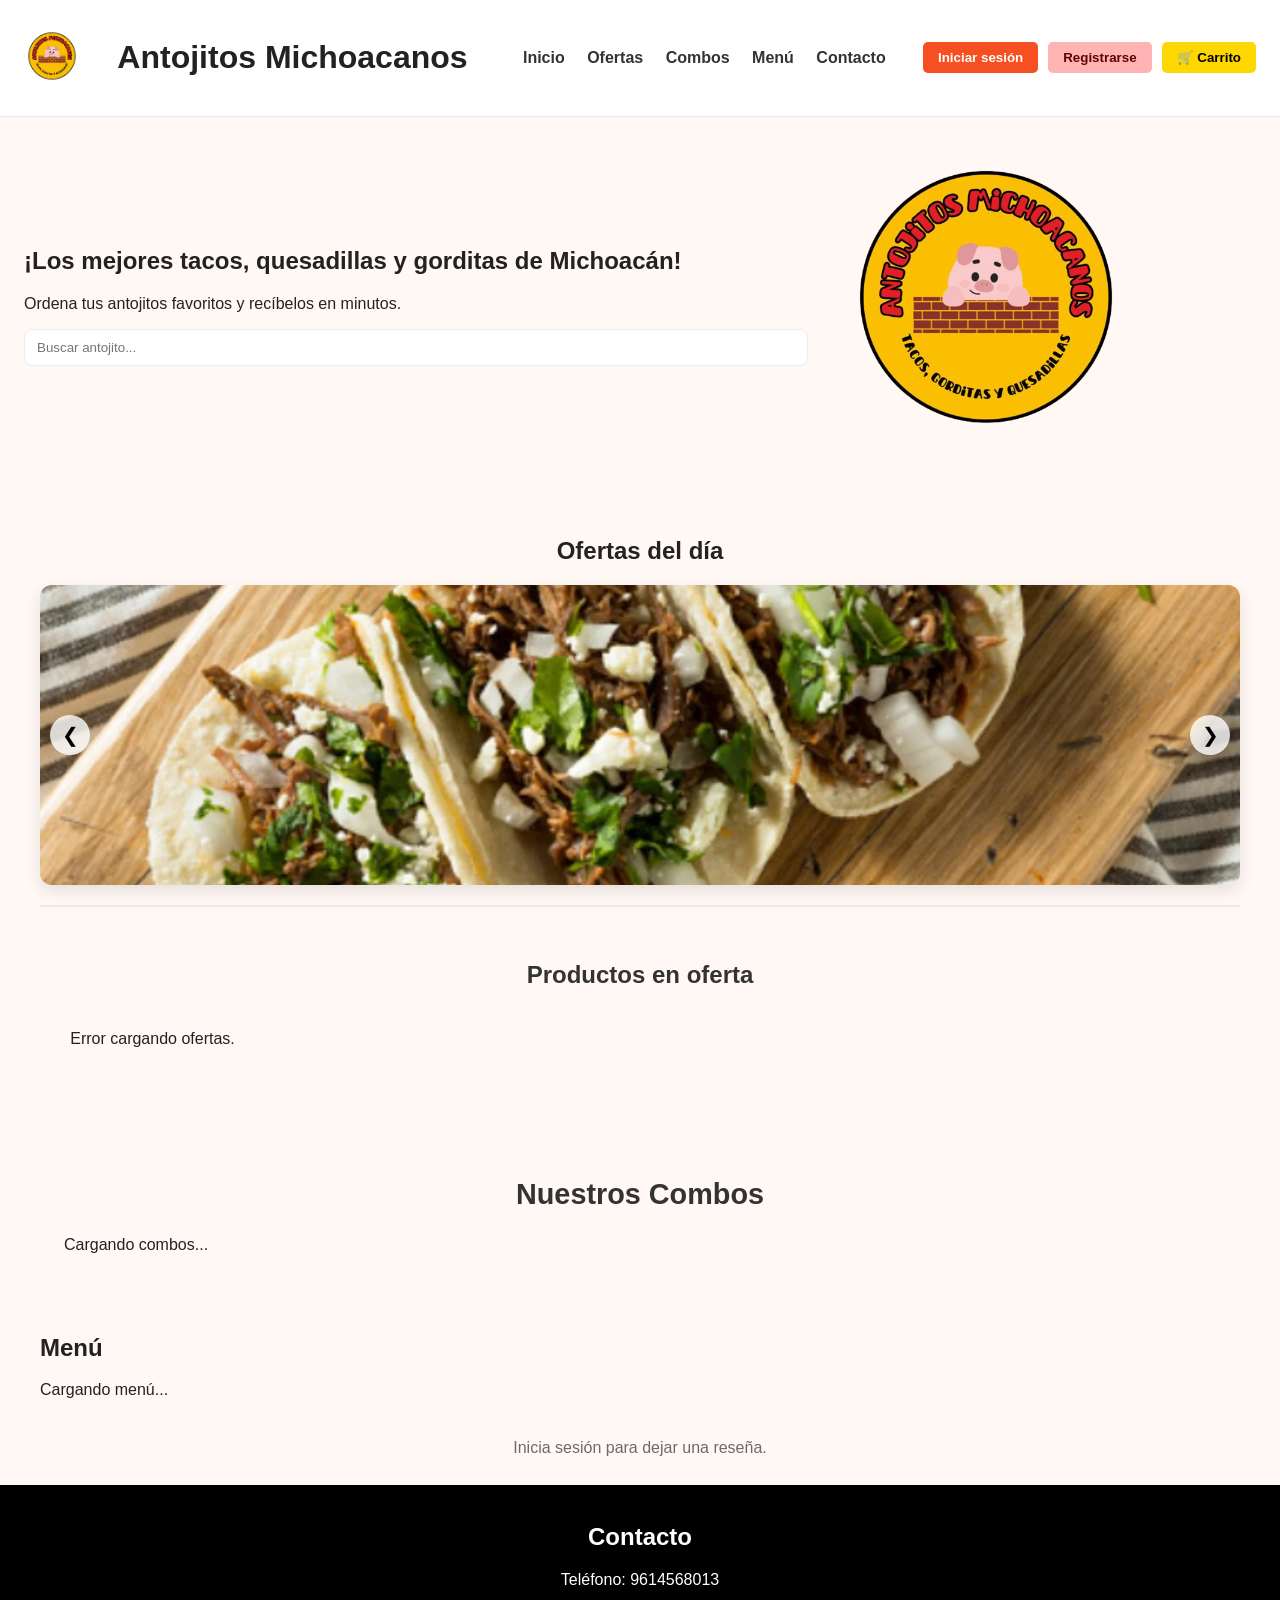
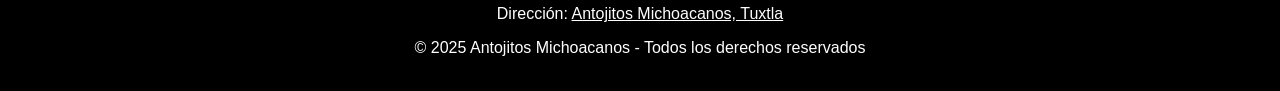
==== commit bf4e9a24: "carrucel_funcionando" ====
--- a/index.html
+++ b/index.html
@@ -46,7 +46,11 @@
 		<div class="carousel-container">
 			<button class="carousel-button prev">❮</button>
 			<div class="carousel-track" id="carousel-track">
-				<!-- Las diapositivas se cargarán dinámicamente aquí -->
+				<div class="carousel-slide"><img src="img/tacos.jpg" alt="Tacos"></div>
+				<div class="carousel-slide"><img src="img/quesadillas.jpg" alt="Quesadillas"></div>
+				<div class="carousel-slide"><img src="img/gorditas.jpg" alt="Gorditas"></div>
+				<div class="carousel-slide"><img src="img/aguas.jpg" alt="Aguas Frescas"></div>
+				<div class="carousel-slide"><img src="img/consome.jpg" alt="Consomé"></div>
 			</div>
 			<button class="carousel-button next">❯</button>
 		</div>
--- a/style_index.css
+++ b/style_index.css
@@ -173,20 +173,14 @@
 
 .carousel-slide {
 	flex: 0 0 100%;
-	position: absolute;
 	width: 100%;
 	height: 100%;
-}
-
-.carousel-slide {
-    min-width: 100%;
-    position: absolute;
-    transition: transform 0.5s ease-in-out;
+	position: relative; /* Needed for slide content positioning */
 }
 
 .carousel-slide img {
     width: 100%;
-    height: 300px;
+    height: 100%;
     object-fit: cover;
     display: block;
 }
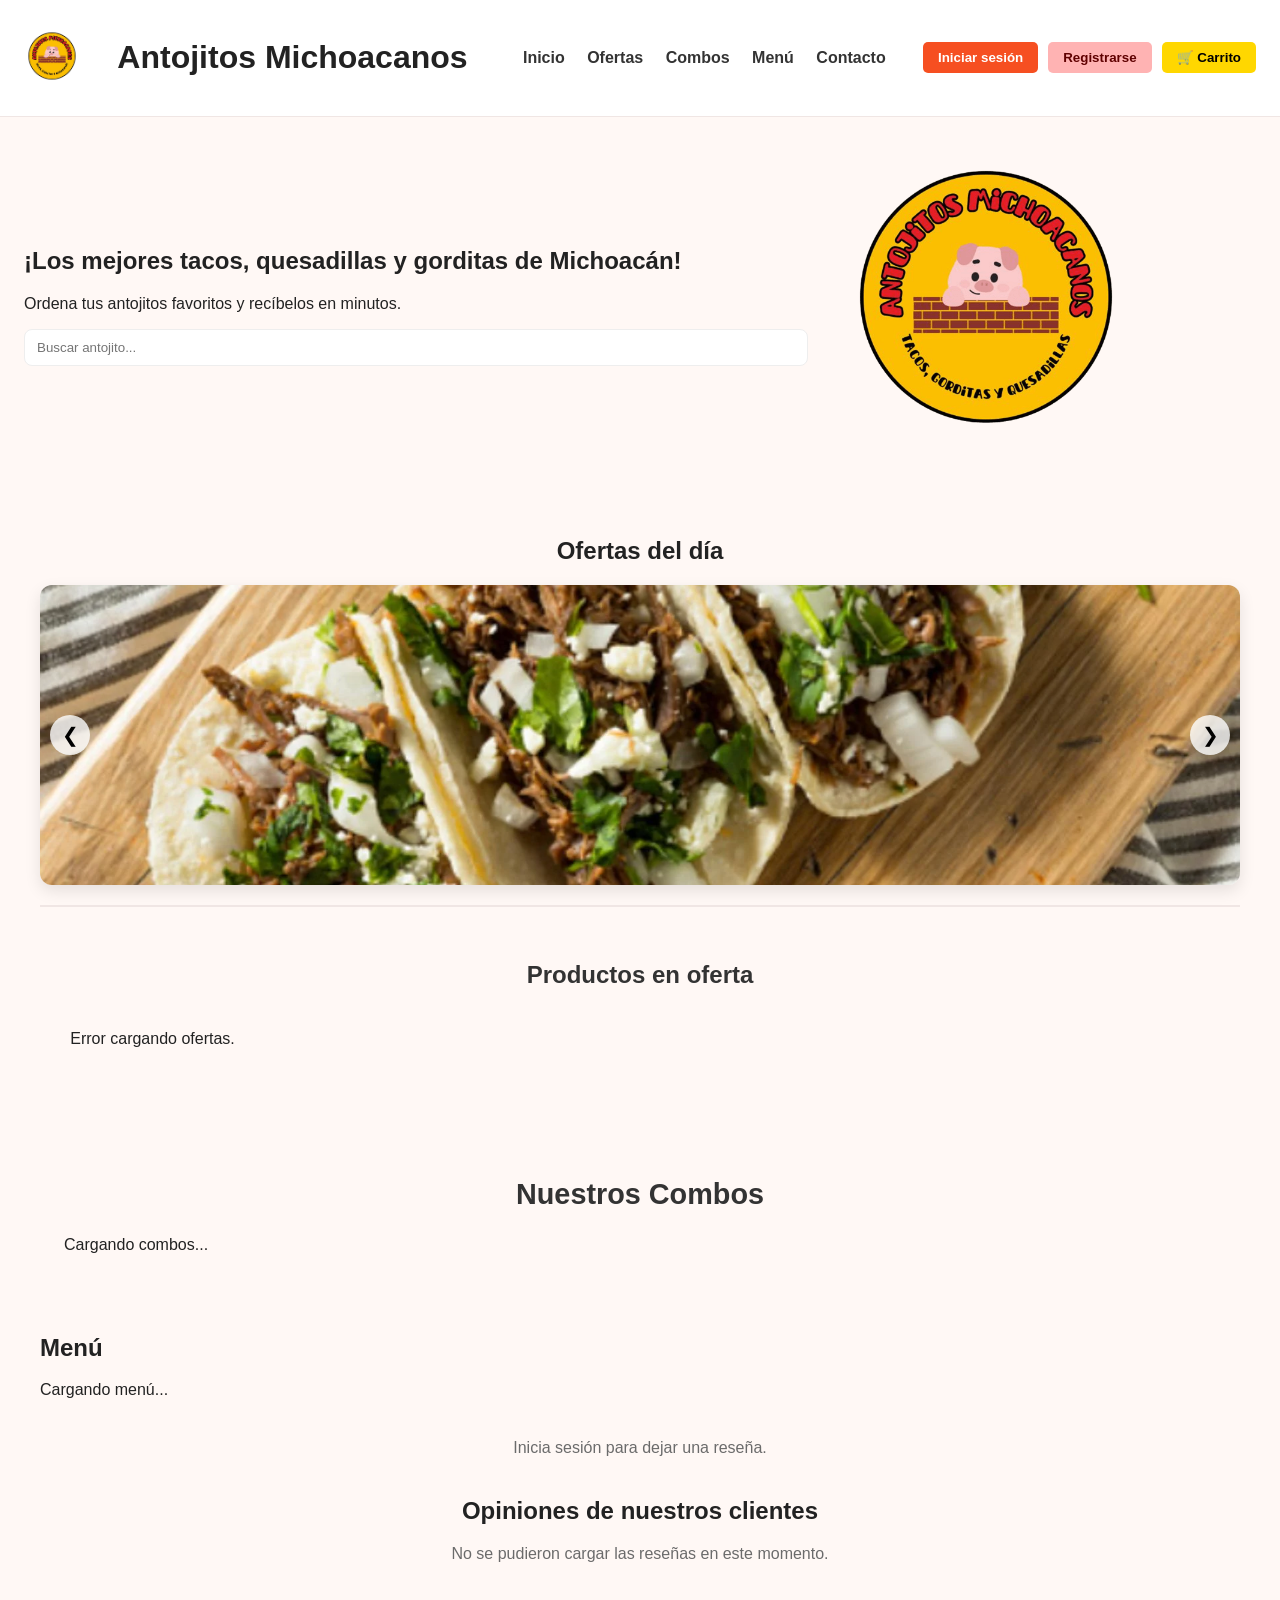
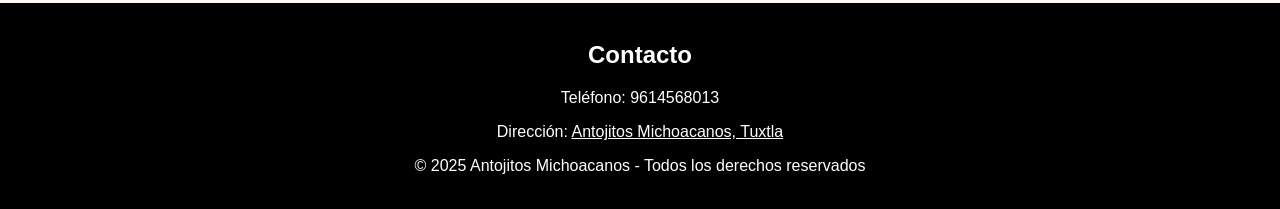
==== commit 1a830ba1: "se ven las reseñas" ====
--- a/index.html
+++ b/index.html
@@ -84,6 +84,14 @@
     <section id="reseña-section" style="margin:20px auto; max-width:800px;">
         <div id="review-box-container">
             <!-- Se inyecta el formulario desde script_index.js cuando el usuario está logueado -->
+        </div>
+    </section>
+
+    <!-- Sección de Reseñas de Clientes -->
+    <section id="opiniones-section" style="margin: 40px auto; max-width: 900px;">
+        <h2 style="text-align: center; margin-bottom: 20px;">Opiniones de nuestros clientes</h2>
+        <div id="reviews-container" class="reviews-grid">
+            <div class="loading">Cargando reseñas...</div>
         </div>
     </section>
 
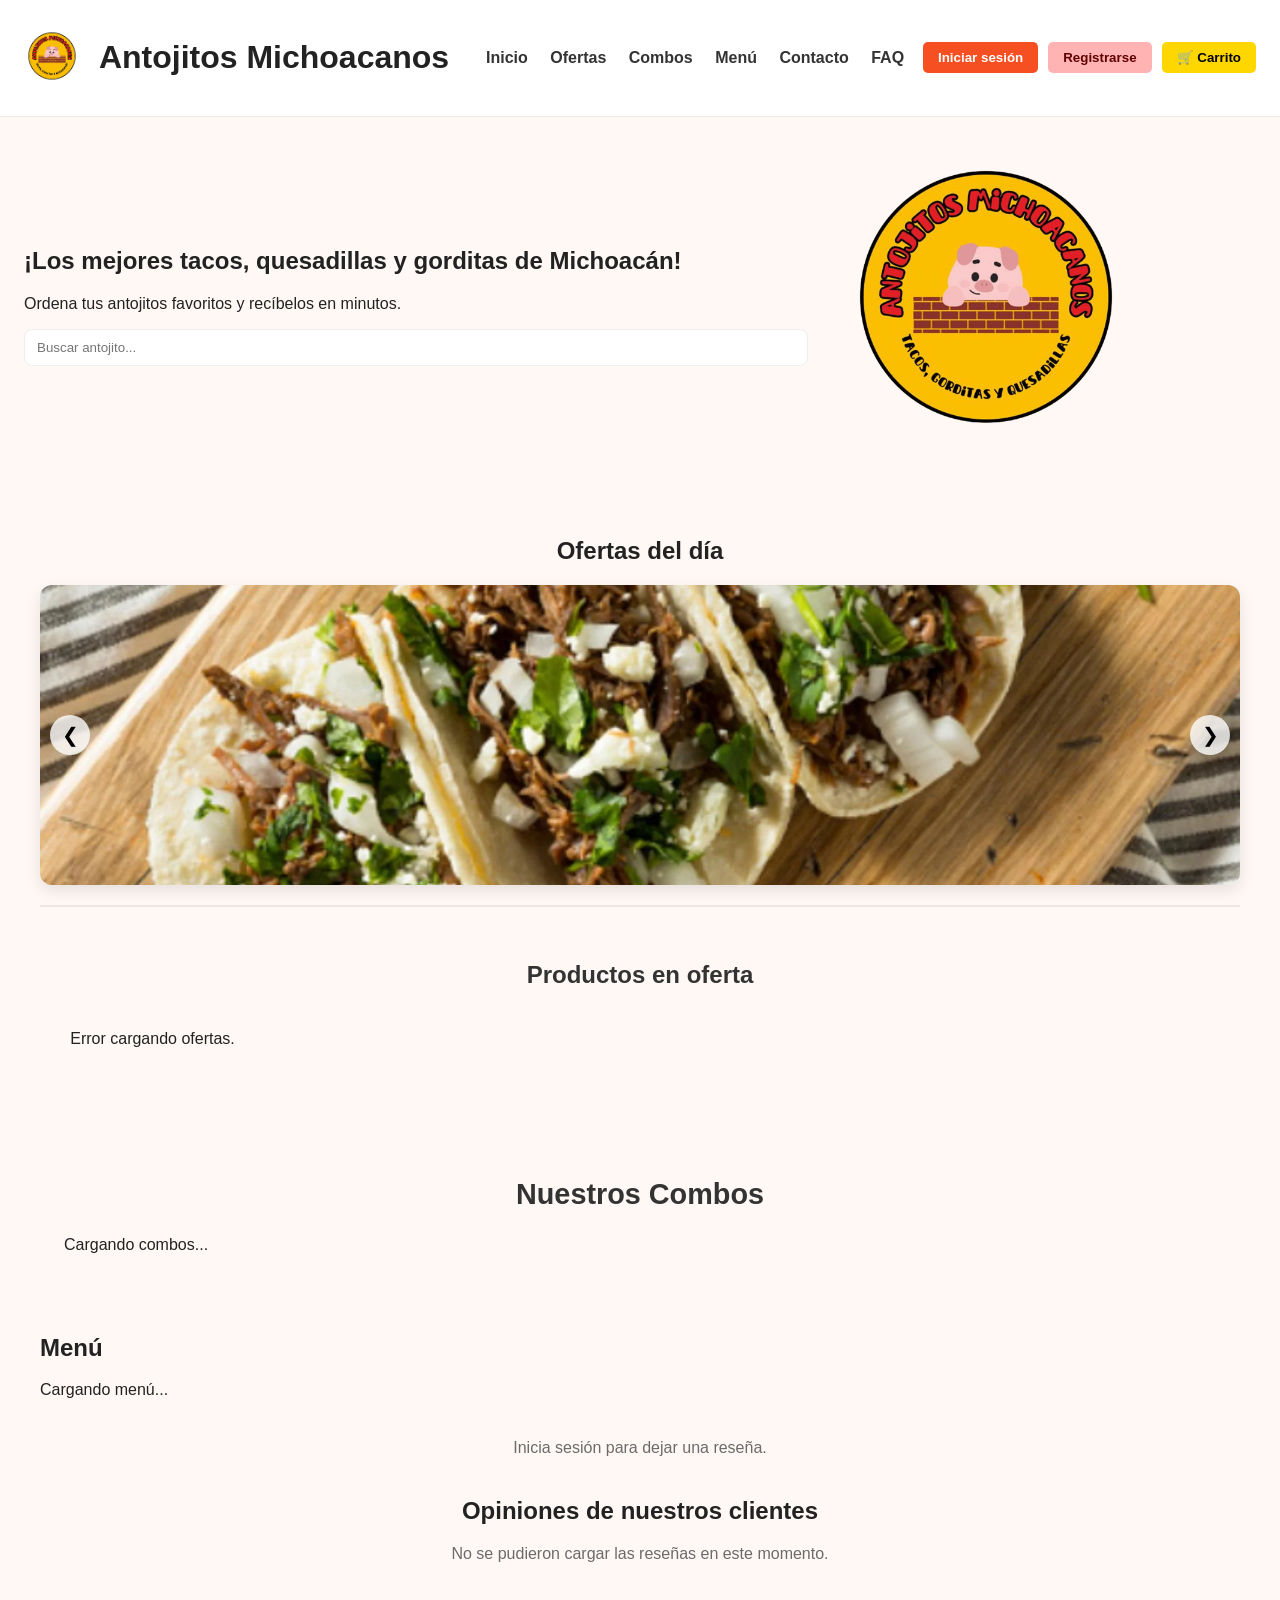
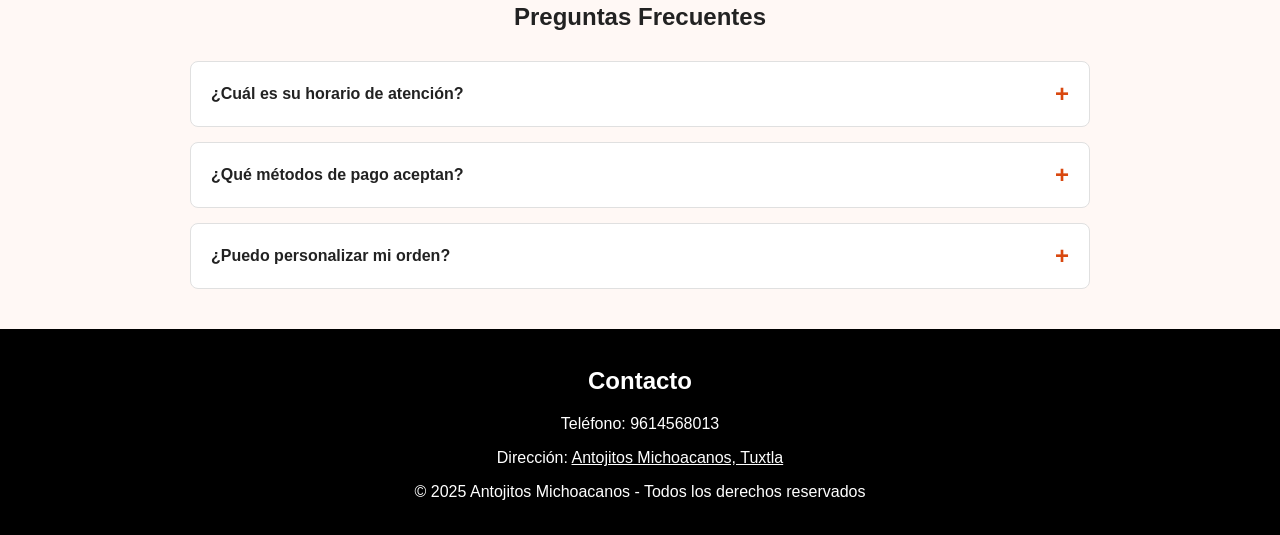
==== commit 1400e051: "ya se muestra las preguntas frecuentes" ====
--- a/index.html
+++ b/index.html
@@ -21,6 +21,7 @@
             <a href="#combos-section">Combos</a>
 			<a href="#menu-section">Menú</a>
 			<a href="#contacto">Contacto</a>
+			<a href="#faq-section">FAQ</a>
 		</nav>
 
 		<div class="user-actions">
@@ -92,6 +93,25 @@
         <h2 style="text-align: center; margin-bottom: 20px;">Opiniones de nuestros clientes</h2>
         <div id="reviews-container" class="reviews-grid">
             <div class="loading">Cargando reseñas...</div>
+        </div>
+    </section>
+
+    <!-- Sección de Preguntas Frecuentes -->
+    <section id="faq-section" style="margin: 40px auto; max-width: 900px; padding: 0 20px;">
+        <h2 style="text-align: center; margin-bottom: 30px;">Preguntas Frecuentes</h2>
+        <div class="faq-container">
+            <details class="faq-item">
+                <summary class="faq-question">¿Cuál es su horario de atención?</summary>
+                <p class="faq-answer">Estamos abiertos de Lunes a Domingo, de 10:00 AM a 10:00 PM.</p>
+            </details>
+            <details class="faq-item">
+                <summary class="faq-question">¿Qué métodos de pago aceptan?</summary>
+                <p class="faq-answer">Aceptamos pagos en efectivo al momento de la entrega y pagos con tarjeta de crédito o débito directamente en la página al finalizar tu compra.</p>
+            </details>
+            <details class="faq-item">
+                <summary class="faq-question">¿Puedo personalizar mi orden?</summary>                
+                <p class="faq-answer">¡Claro! Al agregar productos como tacos o gorditas, se abrirá una ventana para que selecciones los guisos de tu preferencia.</p>
+            </details>
         </div>
     </section>
 
--- a/style_index.css
+++ b/style_index.css
@@ -1198,3 +1198,60 @@
     font-size: 1rem;
     border-radius: 8px;
 }
+
+/* =============================
+   Sección de Preguntas Frecuentes (FAQ)
+============================= */
+.faq-container {
+    display: flex;
+    flex-direction: column;
+    gap: 15px;
+}
+
+.faq-item {
+    background-color: #fff;
+    border: 1px solid #e0e0e0;
+    border-radius: 8px;
+    transition: box-shadow 0.2s;
+}
+
+.faq-item[open] {
+    border-color: var(--accent);
+}
+
+.faq-item:hover {
+    box-shadow: 0 4px 8px rgba(0,0,0,0.05);
+}
+
+.faq-question {
+    padding: 18px 20px;
+    font-weight: 600;
+    cursor: pointer;
+    list-style: none; /* Oculta el marcador por defecto */
+    display: flex;
+    justify-content: space-between;
+    align-items: center;
+    transition: background-color 0.2s;
+}
+
+.faq-question::-webkit-details-marker { display: none; }
+
+.faq-question::after {
+    content: '+';
+    font-size: 1.5em;
+    color: var(--accent);
+    transition: transform 0.2s;
+}
+
+.faq-item[open] > .faq-question::after {
+    content: '−';
+    transform: rotate(180deg);
+}
+
+.faq-answer {
+    padding: 0 20px 20px;
+    margin: 0;
+    color: #555;
+    line-height: 1.6;
+    border-top: 1px solid #f0e6e4;
+}
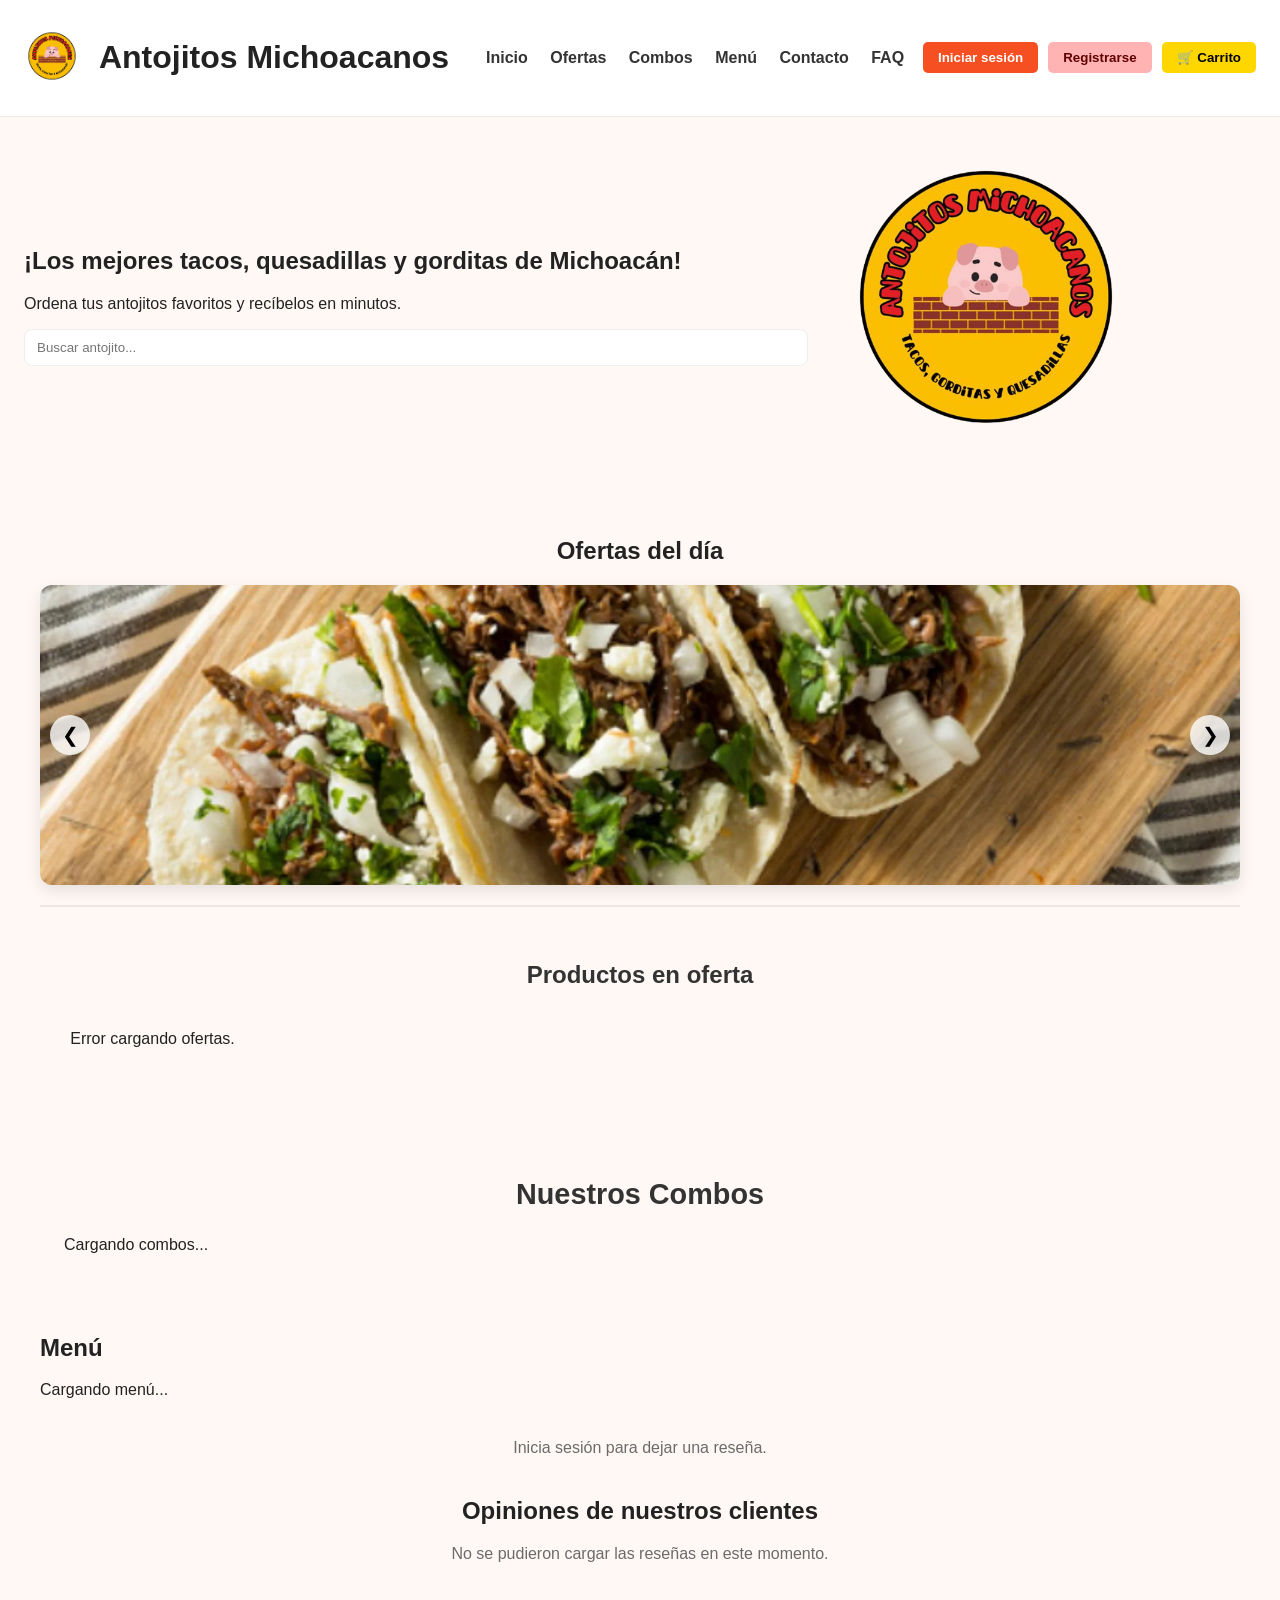
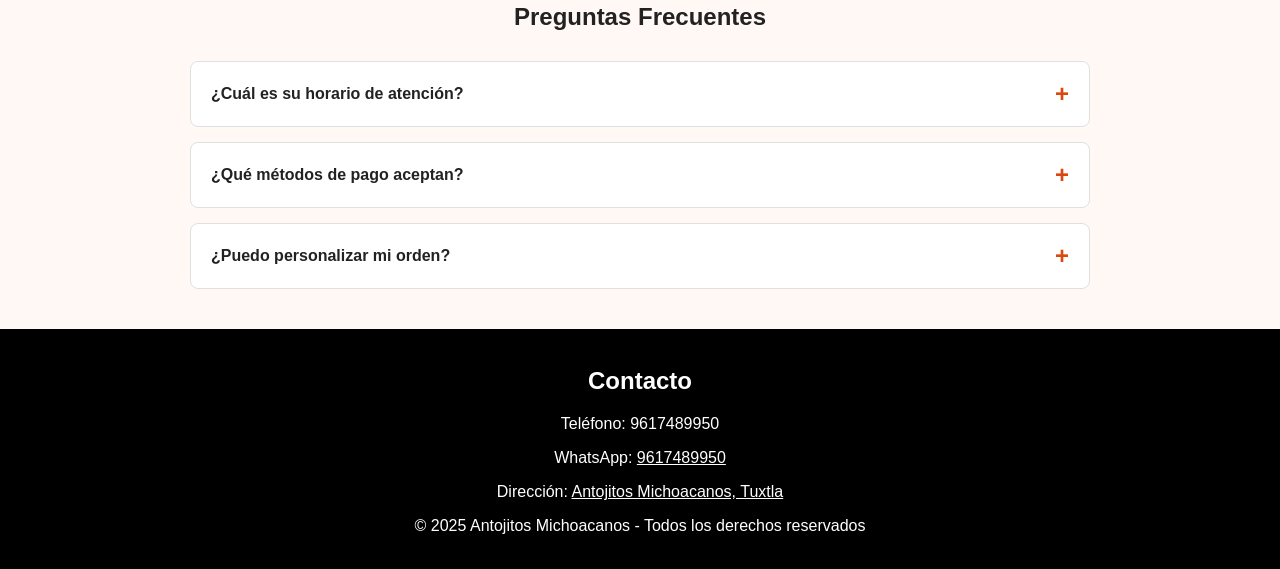
==== commit e1089749: "WhatsApp business agregado" ====
--- a/index.html
+++ b/index.html
@@ -294,7 +294,8 @@
 
 	<footer class="footer" id="contacto">
 		<h2>Contacto</h2>
-		<p>Teléfono: 9614568013</p>
+		<p>Teléfono: 9617489950</p>
+		<p>WhatsApp: <a href="https://wa.me/529617489950" target="_blank">9617489950</a></p>
 		<p>Dirección: <a href="https://maps.app.goo.gl/WC5f7nY7KcZCEkFu6" target="_blank">Antojitos Michoacanos, Tuxtla</a></p>
 		<p>© 2025 Antojitos Michoacanos - Todos los derechos reservados</p>
 	</footer>
